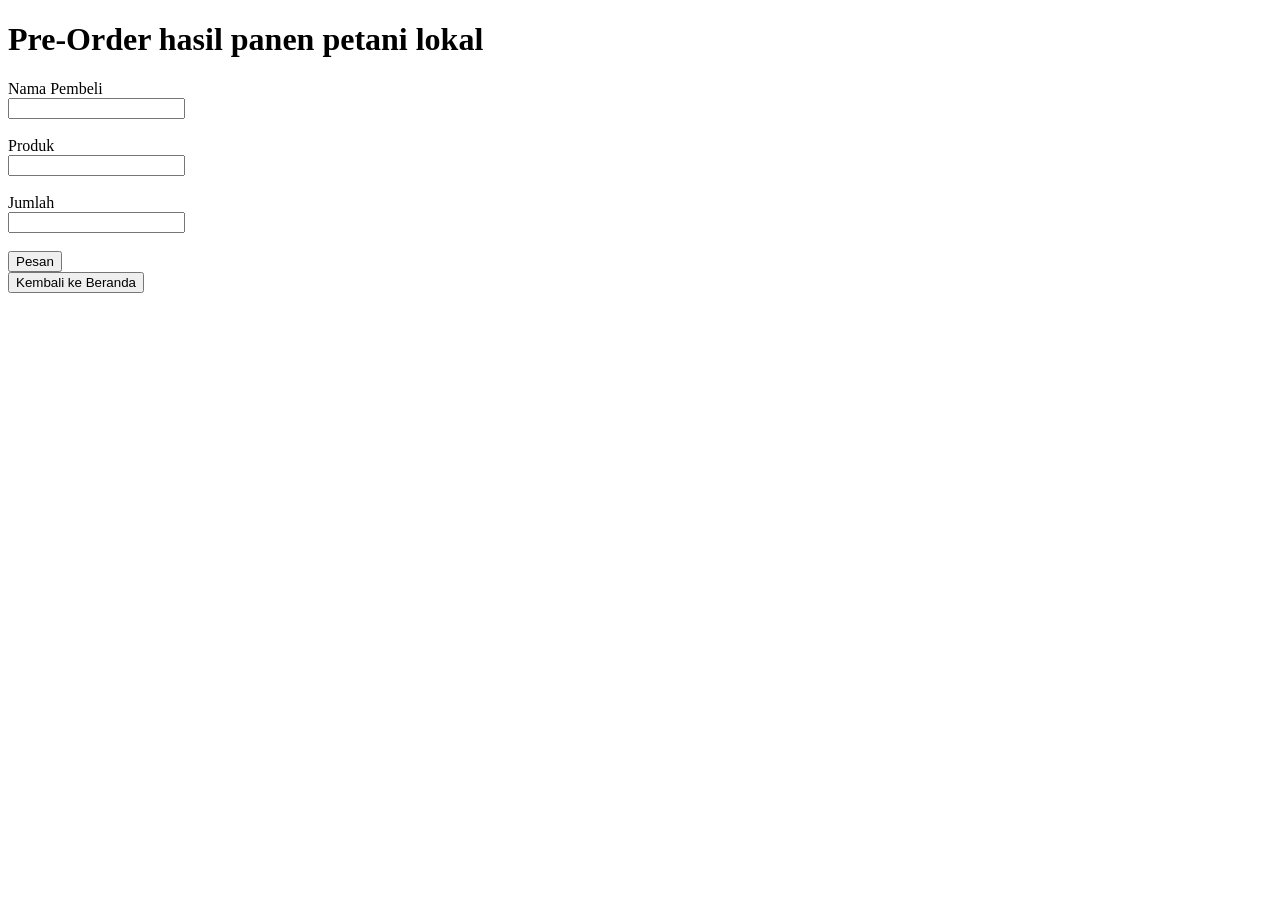
==== preorder.html @ 5953b636 "project 1" ====
<!DOCTYPE html>
<html lang="en">
<head>
    <meta charset="UTF-8">
    <title>Pre-Order></title>
</head>
<body>

<h1>Pre-Order hasil panen petani lokal</h1>

<form>
Nama Pembeli <br>
<input type="text"><br><br>

Produk <br>
<input type="text"><br><br>

Jumlah <br>
<input type="number"><br><br>

<button>Pesan</button>
</form>

<a href="index.html">
<button>Kembali ke Beranda</button>
</a>

</body>
</html>
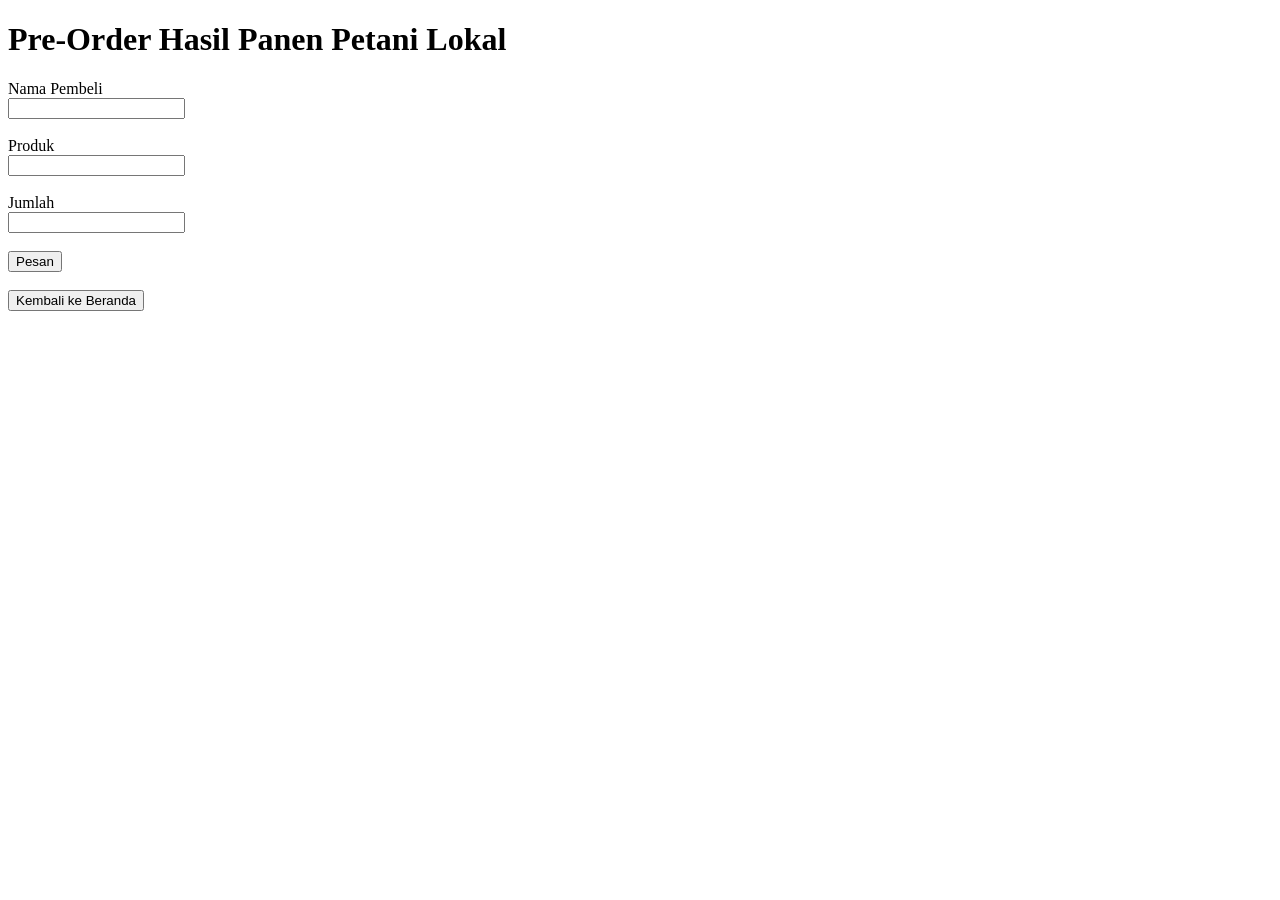
==== commit 0f99cf49: "Html revisi" ====
--- a/preorder.html
+++ b/preorder.html
@@ -1,29 +1,34 @@
 <!DOCTYPE html>
 <html lang="en">
 <head>
-    <meta charset="UTF-8">
-    <title>Pre-Order></title>
+<meta charset="UTF-8">
+<title>Pre-Order</title>
 </head>
+
 <body>
 
-<h1>Pre-Order hasil panen petani lokal</h1>
+<h1>Pre-Order Hasil Panen Petani Lokal</h1>
 
 <form>
-Nama Pembeli <br>
-<input type="text"><br><br>
 
-Produk <br>
-<input type="text"><br><br>
+<label>Nama Pembeli</label><br>
+<input type="text" name="nama"><br><br>
 
-Jumlah <br>
-<input type="number"><br><br>
+<label>Produk</label><br>
+<input type="text" name="produk"><br><br>
 
-<button>Pesan</button>
+<label>Jumlah</label><br>
+<input type="number" name="jumlah"><br><br>
+
+<button type="submit">Pesan</button>
+
 </form>
+
+<br>
 
 <a href="index.html">
 <button>Kembali ke Beranda</button>
 </a>
 
 </body>
-</html>
+</html>
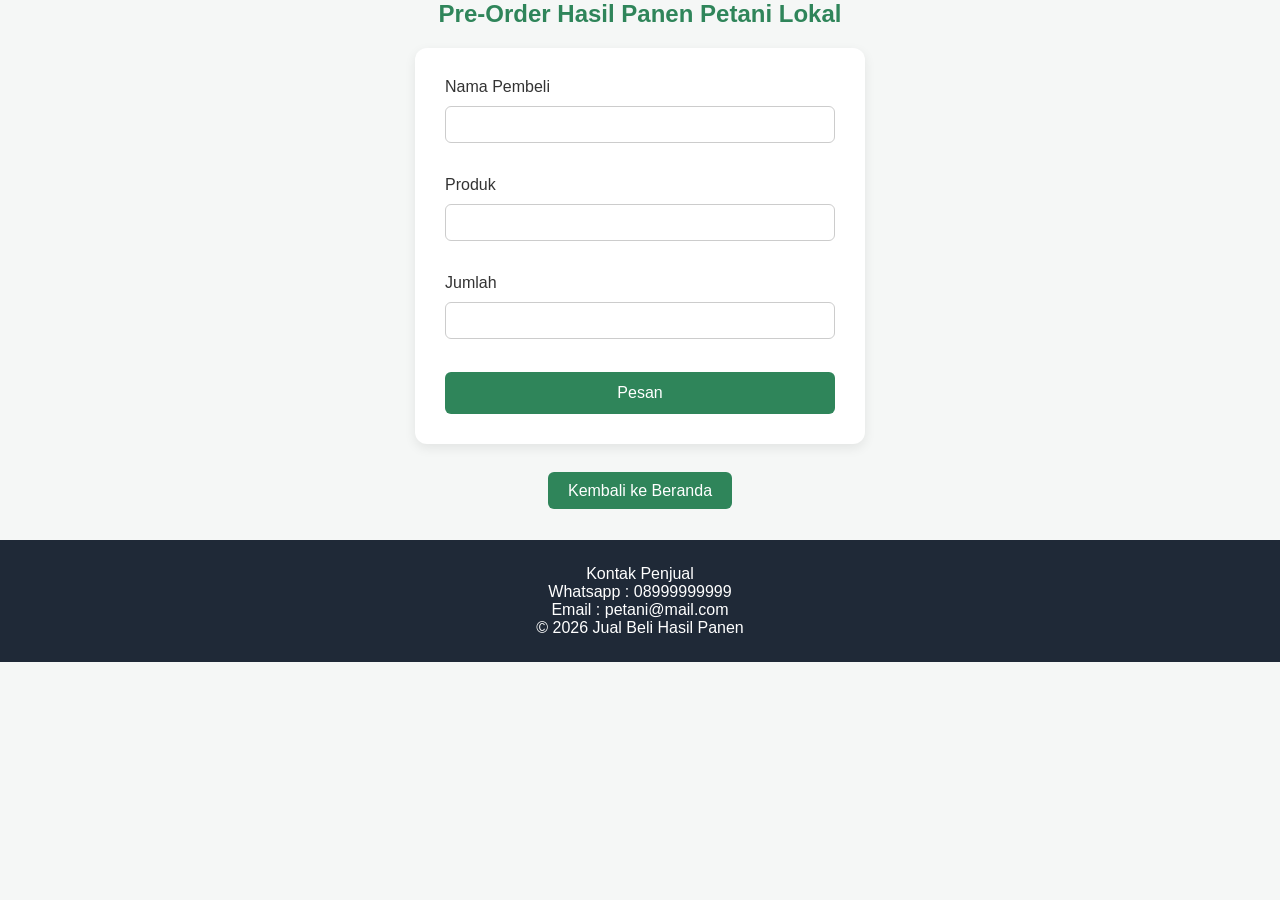
==== commit b4e855a2: "CSS" ====
--- a/preorder.html
+++ b/preorder.html
@@ -1,13 +1,14 @@
 <!DOCTYPE html>
-<html lang="en">
+<html lang="id">
 <head>
-<meta charset="UTF-8">
+<meta charset="UTF-8" />
+<meta name="viewport" content="width=device-width, initial-scale=1.0" />
 <title>Pre-Order</title>
+<link rel="stylesheet" href="style.css" />
 </head>
-
 <body>
 
-<h1>Pre-Order Hasil Panen Petani Lokal</h1>
+<h2>Pre-Order Hasil Panen Petani Lokal</h2>
 
 <form>
 
@@ -26,9 +27,16 @@
 
 <br>
 
-<a href="index.html">
-<button>Kembali ke Beranda</button>
-</a>
+<div class="button-center">
+    <a href="index.html" class="btn-kembali">Kembali ke Beranda</a>
+</div>
+
+<footer>
+<p>Kontak Penjual</p>
+<p>Whatsapp : 08999999999</p>
+<p>Email : petani@mail.com</p>
+<p>© 2026 Jual Beli Hasil Panen</p>
+</footer>
 
 </body>
 </html>
--- a/style.css
+++ b/style.css
@@ -0,0 +1,206 @@
+/* RESET */
+*{
+margin:0;
+padding:0;
+box-sizing:border-box;
+}
+
+body{
+font-family:'Segoe UI',sans-serif;
+background:#f5f7f6;
+color:#333;
+}
+
+/* HEADER */
+
+header{
+background:linear-gradient(135deg,#70ecae,#38a169);
+color:white;
+text-align:center;
+padding:35px 20px;
+}
+
+header h1{
+font-size:34px;
+margin-bottom:5px;
+}
+
+/* NAVBAR */
+
+nav{
+background:#1f2937;
+}
+
+nav ul{
+display:flex;
+justify-content:center;
+list-style:none;
+}
+
+nav ul li a{
+color:white;
+text-decoration:none;
+padding:16px 24px;
+display:block;
+font-weight:500;
+}
+
+nav ul li a:hover{
+background:#374151;
+}
+
+/* MAIN */
+
+main{
+max-width:1000px;
+margin:40px auto;
+padding:0 20px;
+}
+
+/* CARD SECTION */
+
+.card{
+background:white;
+padding:30px;
+margin-bottom:30px;
+border-radius:12px;
+box-shadow:0 4px 12px rgba(0,0,0,0.08);
+}
+
+/* TITLE */
+
+h2{
+text-align:center;
+color:#2f855a;
+margin-bottom:20px;
+}
+
+/* TEXT */
+
+.card p{
+text-align:center;
+line-height:1.7;
+}
+
+/* LIST KEUNGGULAN */
+
+.features{
+margin-top:20px;
+}
+
+.features li{
+list-style:none;
+padding:10px 0;
+border-bottom:1px solid #eee;
+text-align:center;
+font-size:16px;
+}
+
+/* TABEL */
+
+table{
+width: 80%;
+margin: 20px auto;
+border-collapse: collapse;
+font-family: Arial, sans-serif;
+}
+
+th{
+background-color: #2f855a;
+color: white;
+padding: 10px;
+}
+
+td{
+padding: 10px;
+text-align: center;
+}
+
+/* baris genap */
+tr:nth-child(even){
+background-color: #d0f5da;
+}
+
+/* baris ganjil */
+tr:nth-child(odd){
+background-color: white;
+}
+
+/* efek hover */
+tr:hover{
+background-color: #c6f6d5;
+}
+
+/* GAMBAR PRODUK */
+
+td img{
+width:110px;
+border-radius:8px;
+}
+
+/* FORM */
+
+form{
+background:white;
+padding:30px;
+border-radius:12px;
+box-shadow:0 4px 12px rgba(0,0,0,0.08);
+max-width:450px;
+margin:auto;
+}
+
+form input,
+form select{
+width:100%;
+padding:10px;
+margin:10px 0 15px 0;
+border-radius:6px;
+border:1px solid #ccc;
+}
+
+form button{
+width:100%;
+padding:12px;
+background:#2f855a;
+border:none;
+color:white;
+border-radius:6px;
+font-size:16px;
+cursor:pointer;
+}
+
+form button:hover{
+background:#276749;
+}
+
+/* BUTTON KEMBALI */
+
+.button-center{
+text-align: center;
+margin-top: 20px;
+}
+
+.btn-kembali{
+background-color: #2f855a;
+color: white;
+padding: 10px 20px;
+text-decoration: none;
+border-radius: 6px;
+}
+
+/* FOOTER */
+
+footer{
+background:#1f2937;
+color:white;
+text-align:center;
+padding:25px;
+margin-top:40px;
+}
+
+.judul-riwayat{
+text-align: center;
+margin-bottom: 20px;
+font-size: 28px;
+}
+
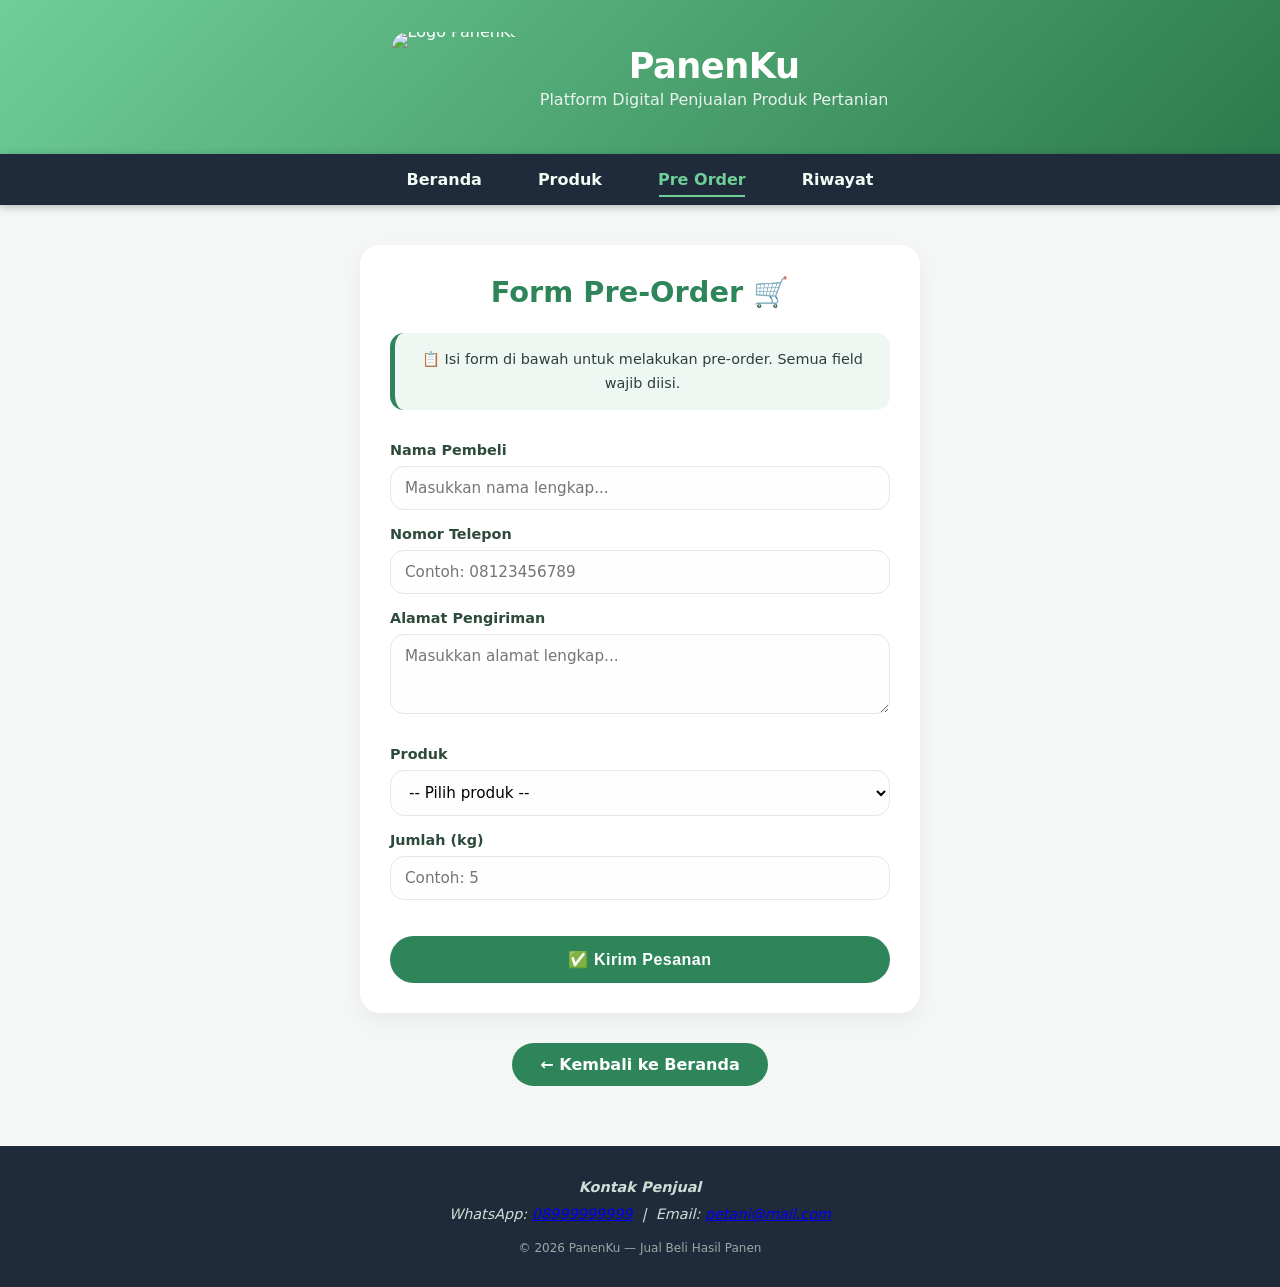
==== commit 283840df: "PWEB" ====
--- a/preorder.html
+++ b/preorder.html
@@ -1,42 +1,140 @@
 <!DOCTYPE html>
 <html lang="id">
 <head>
-<meta charset="UTF-8" />
-<meta name="viewport" content="width=device-width, initial-scale=1.0" />
-<title>Pre-Order</title>
-<link rel="stylesheet" href="style.css" />
+  <meta charset="UTF-8">
+  <meta name="viewport" content="width=device-width, initial-scale=1.0">
+  <title>Pre-Order — PanenKu</title>
+  <meta name="description" content="Form pre-order produk hasil panen dari petani lokal.">
+  <link rel="icon" type="image/jpeg" href="https://i.pinimg.com/736x/df/47/83/df4783b2ee99733f673bd4199b846bb0.jpg">
+  <link rel="stylesheet" href="style.css">
 </head>
 <body>
 
-<h2>Pre-Order Hasil Panen Petani Lokal</h2>
+  <header role="banner">
+    <div class="header-content">
+      <figure class="logo-figure">
+        <img class="logo-pulse"
+          src="https://i.pinimg.com/736x/df/47/83/df4783b2ee99733f673bd4199b846bb0.jpg"
+          style="height:90px;border-radius:16px;"
+          alt="Logo PanenKu">
+        <figcaption class="visually-hidden">Logo PanenKu</figcaption>
+      </figure>
+      <hgroup class="title-area">
+        <h1 class="brand">PanenKu</h1>
+        <p>Platform Digital Penjualan Produk Pertanian</p>
+      </hgroup>
+    </div>
+  </header>
 
-<form>
+  <nav aria-label="Navigasi utama">
+    <ul>
+      <li><a href="index.html">Beranda</a></li>
+      <li><a href="produk.html">Produk</a></li>
+      <li><a href="preorder.html" class="active" aria-current="page">Pre Order</a></li>
+      <li><a href="riwayat.html">Riwayat</a></li>
+    </ul>
+  </nav>
 
-<label>Nama Pembeli</label><br>
-<input type="text" name="nama"><br><br>
+  <main id="konten-utama">
 
-<label>Produk</label><br>
-<input type="text" name="produk"><br><br>
+    <section aria-labelledby="judulPreorder" class="card animate-once" style="max-width:560px;margin:0 auto 30px;">
 
-<label>Jumlah</label><br>
-<input type="number" name="jumlah"><br><br>
+      <h2 id="judulPreorder">Form Pre-Order 🛒</h2>
 
-<button type="submit">Pesan</button>
+      <p class="info-preorder">
+        📋 Isi form di bawah untuk melakukan pre-order. Semua field wajib diisi.
+      </p>
 
-</form>
+      <form id="formPreorder" novalidate aria-label="Form pemesanan produk">
 
-<br>
+        <fieldset>
+          <legend class="visually-hidden">Data Pembeli</legend>
 
-<div class="button-center">
-    <a href="index.html" class="btn-kembali">Kembali ke Beranda</a>
-</div>
+          <div class="form-group">
+            <label for="nama">Nama Pembeli</label>
+            <input type="text" id="nama" name="nama"
+              placeholder="Masukkan nama lengkap..."
+              autocomplete="name"
+              aria-required="true"
+              aria-describedby="errNama">
+            <span class="err-msg" id="errNama" role="alert">⚠ Nama pembeli wajib diisi</span>
+          </div>
 
-<footer>
-<p>Kontak Penjual</p>
-<p>Whatsapp : 08999999999</p>
-<p>Email : petani@mail.com</p>
-<p>© 2026 Jual Beli Hasil Panen</p>
-</footer>
+          <div class="form-group">
+            <label for="telepon">Nomor Telepon</label>
+            <input type="tel" id="telepon" name="telepon"
+              placeholder="Contoh: 08123456789"
+              autocomplete="tel"
+              aria-required="true"
+              aria-describedby="errTelepon">
+            <span class="err-msg" id="errTelepon" role="alert">⚠ Nomor telepon wajib diisi (minimal 10 digit)</span>
+          </div>
 
+          <div class="form-group">
+            <label for="alamat">Alamat Pengiriman</label>
+            <textarea id="alamat" name="alamat" rows="3"
+              placeholder="Masukkan alamat lengkap..."
+              autocomplete="street-address"
+              aria-required="true"
+              aria-describedby="errAlamat"></textarea>
+            <span class="err-msg" id="errAlamat" role="alert">⚠ Alamat pengiriman wajib diisi</span>
+          </div>
+
+        </fieldset>
+
+        <fieldset>
+          <legend class="visually-hidden">Detail Pesanan</legend>
+
+          <div class="form-group">
+            <label for="produk">Produk</label>
+            <select id="produk" name="produk"
+              aria-required="true"
+              aria-describedby="errProduk infoStok">
+              <option value="">-- Pilih produk --</option>
+            </select>
+            <span class="err-msg" id="errProduk" role="alert">⚠ Produk wajib dipilih</span>
+            <span class="info-stok" id="infoStok" style="display:none" aria-live="polite"></span>
+          </div>
+
+          <div class="form-group">
+            <label for="jumlah">Jumlah (kg)</label>
+            <input type="number" id="jumlah" name="jumlah"
+              placeholder="Contoh: 5" min="1"
+              aria-required="true"
+              aria-describedby="errJumlah">
+            <span class="err-msg" id="errJumlah" role="alert">⚠ Jumlah wajib diisi dan minimal 1 kg</span>
+          </div>
+
+        </fieldset>
+
+        <aside class="harga-summary" id="hargaSummary" style="display:none" aria-live="polite">
+          <span>Estimasi Total:</span>
+          <strong id="totalHarga">Rp 0</strong>
+        </aside>
+
+        <button type="submit">✅ Kirim Pesanan</button>
+
+      </form>
+
+    </section>
+
+    <div class="button-center">
+      <a href="index.html" class="btn-kembali">← Kembali ke Beranda</a>
+    </div>
+
+  </main>
+
+  <footer role="contentinfo">
+    <address>
+      <p><strong>Kontak Penjual</strong></p>
+      <p>WhatsApp: <a href="https://wa.me/6208999999999">08999999999</a>
+         &nbsp;|&nbsp; Email: <a href="mailto:petani@mail.com">petani@mail.com</a></p>
+    </address>
+    <small style="display:block;margin-top:8px;opacity:.7">© 2026 PanenKu — Jual Beli Hasil Panen</small>
+  </footer>
+
+  <output id="toast" class="toast" role="status" aria-live="polite" aria-atomic="true"></o>
+
+  <script src="script.js"></script>
 </body>
 </html>
--- a/style.css
+++ b/style.css
@@ -1,206 +1,491 @@
-/* RESET */
-*{
-margin:0;
-padding:0;
-box-sizing:border-box;
-}
-
-body{
-font-family:'Segoe UI',sans-serif;
-background:#f5f7f6;
-color:#333;
-}
-
-/* HEADER */
-
-header{
-background:linear-gradient(135deg,#70ecae,#38a169);
-color:white;
-text-align:center;
-padding:35px 20px;
-}
-
-header h1{
-font-size:34px;
-margin-bottom:5px;
-}
-
-/* NAVBAR */
-
-nav{
-background:#1f2937;
-}
-
-nav ul{
-display:flex;
-justify-content:center;
-list-style:none;
-}
-
-nav ul li a{
-color:white;
-text-decoration:none;
-padding:16px 24px;
-display:block;
-font-weight:500;
-}
-
-nav ul li a:hover{
-background:#374151;
-}
-
-/* MAIN */
-
-main{
-max-width:1000px;
-margin:40px auto;
-padding:0 20px;
-}
-
-/* CARD SECTION */
-
-.card{
-background:white;
-padding:30px;
-margin-bottom:30px;
-border-radius:12px;
-box-shadow:0 4px 12px rgba(0,0,0,0.08);
-}
-
-/* TITLE */
-
-h2{
-text-align:center;
-color:#2f855a;
-margin-bottom:20px;
-}
-
-/* TEXT */
-
-.card p{
-text-align:center;
-line-height:1.7;
-}
-
-/* LIST KEUNGGULAN */
-
-.features{
-margin-top:20px;
-}
-
-.features li{
-list-style:none;
-padding:10px 0;
-border-bottom:1px solid #eee;
-text-align:center;
-font-size:16px;
-}
-
-/* TABEL */
-
-table{
-width: 80%;
-margin: 20px auto;
-border-collapse: collapse;
-font-family: Arial, sans-serif;
-}
-
-th{
-background-color: #2f855a;
-color: white;
-padding: 10px;
-}
-
-td{
-padding: 10px;
-text-align: center;
-}
-
-/* baris genap */
-tr:nth-child(even){
-background-color: #d0f5da;
-}
-
-/* baris ganjil */
-tr:nth-child(odd){
-background-color: white;
-}
-
-/* efek hover */
-tr:hover{
-background-color: #c6f6d5;
-}
-
-/* GAMBAR PRODUK */
-
-td img{
-width:110px;
-border-radius:8px;
-}
-
-/* FORM */
-
-form{
-background:white;
-padding:30px;
-border-radius:12px;
-box-shadow:0 4px 12px rgba(0,0,0,0.08);
-max-width:450px;
-margin:auto;
+*, *::before, *::after {
+  margin: 0; padding: 0; box-sizing: border-box;
+}
+
+body {
+  font-family: 'Segoe UI', system-ui, -apple-system, sans-serif; background: #f5f7f6; color: #1e2a32; scroll-behavior: smooth;
+}
+
+@keyframes fadeSlideUp {
+  from { opacity: 0; transform: translateY(28px); }
+  to   { opacity: 1; transform: translateY(0); }
+}
+
+@keyframes pulseSoft {
+  0%, 100% { transform: scale(1); }
+  50%       { transform: scale(1.05); }
+}
+
+@keyframes clickRipple {
+  0%   { transform: scale(0.95); opacity: 0.7; }
+  100% { transform: scale(1);    opacity: 1; }
+}
+
+.animate-once {
+  animation: fadeSlideUp 0.5s cubic-bezier(0.2, 0.9, 0.4, 1.1) both;
+}
+
+header {
+  background: linear-gradient(135deg, #6fcf97, #2c7a4b); color: white; text-align: center; padding: 32px 20px; animation: fadeSlideUp 0.6s ease both;
+}
+
+.header-content {
+  display: flex; align-items: center; justify-content: center; gap: 20px; flex-wrap: wrap;
+}
+
+.logo-pulse {
+  animation: pulseSoft 2.8s infinite ease-in-out; display: inline-block;
+}
+
+.brand {
+  font-size: 2.2rem; font-weight: 800; letter-spacing: -0.5px; color: white;
+}
+
+.title-area p {
+  font-size: 1rem; opacity: 0.88; margin-top: 4px;
+}
+
+nav {
+  background: #1f2a3a; position: sticky; top: 0; z-index: 100; box-shadow: 0 2px 8px rgba(0,0,0,0.25);
+}
+
+nav ul {
+  display: flex; justify-content: center; list-style: none; flex-wrap: wrap;
+}
+
+nav ul li a {
+  color: #f0fdf4; text-decoration: none; padding: 16px 28px; display: inline-block; font-weight: 600;
+  transition: all 0.25s ease; position: relative;
+}
+
+nav ul li a::after {
+  content: ''; position: absolute; bottom: 8px; left: 20%; width: 60%; height: 2px; background: #6fcf97;
+  transform: scaleX(0); transition: transform 0.25s ease;
+}
+
+nav ul li a:hover::after {
+  transform: scaleX(1);
+}
+
+nav ul li a:hover {
+  color: #a3e4c2; background: rgba(111, 207, 151, 0.1);
+}
+
+nav ul li a.active {
+  color: #6fcf97;
+}
+
+nav ul li a.active::after {
+  transform: scaleX(1);
+}
+
+main {
+  max-width: 1100px; margin: 40px auto; padding: 0 24px;
+}
+
+.card {
+  background: white; padding: 30px; margin-bottom: 30px; border-radius: 20px;
+  box-shadow: 0 8px 20px rgba(0,0,0,0.05); transition: transform 0.2s ease, box-shadow 0.25s ease;
+}
+
+.card:hover {
+  transform: translateY(-4px); box-shadow: 0 14px 28px rgba(0,0,0,0.08);
+}
+
+h2 {
+  text-align: center; color: #2f855a; margin-bottom: 24px; font-size: 1.8rem; font-weight: 700;
+}
+
+.card p {
+  text-align: center; line-height: 1.7; color: #2d3e3f;
+}
+
+.features { margin-top: 20px; }
+
+.features li {
+  list-style: none; padding: 12px 0; border-bottom: 1px solid #e2e8f0; text-align: center; font-size: 1rem;
+  transition: all 0.2s ease; cursor: default;
+}
+
+.features li:hover {
+  color: #2f855a; padding-left: 12px; padding-right: 12px; background: #f0faf4; border-radius: 12px; transform: scale(1.01);
+}
+
+.stats-row {
+  display: grid; grid-template-columns: repeat(4, 1fr); gap: 16px; margin-top: 10px;
+}
+
+.stat-card {
+  background: white; border-radius: 16px; padding: 24px 16px; text-align: center; box-shadow: 0 4px 12px rgba(0,0,0,0.05); transition: transform 0.2s, box-shadow 0.2s;
+}
+
+.stat-card:hover {
+  transform: translateY(-3px); box-shadow: 0 10px 24px rgba(0,0,0,0.08);
+}
+
+.stat-num {
+  font-size: 2.2rem; font-weight: 800; color: #2f855a; line-height: 1; margin-bottom: 8px;
+}
+
+.stat-label {
+  font-size: 0.85rem; color: #718096; font-weight: 500;
+}
+
+.table-wrapper {
+  overflow-x: auto; margin: 20px 0;
+}
+
+table {
+  width: 100%; border-collapse: collapse; border-radius: 16px; overflow: hidden; box-shadow: 0 2px 8px rgba(0,0,0,0.04);
+}
+
+th {
+  background-color: #2f855a; color: white; padding: 14px 12px; font-weight: 600; font-size: 0.9rem;
+}
+
+td {
+  padding: 13px 12px; text-align: center; transition: all 0.2s ease; font-size: 0.9rem;
+}
+
+tr:nth-child(even) { background-color: #eafaf1; }
+tr:nth-child(odd)  { background-color: white; }
+tr:hover td        { background-color: #d0f0df; }
+
+td img {
+  width: 90px; height: auto; border-radius: 12px; transition: all 0.25s ease; box-shadow: 0 2px 6px rgba(0,0,0,0.1);
+}
+
+td img:hover {
+  transform: scale(1.08) rotate(1deg); box-shadow: 0 10px 20px rgba(47,133,90,0.2);
+}
+
+.stok-badge {
+  display: inline-block; padding: 4px 12px; border-radius: 99px; font-size: 0.82rem; font-weight: 600;
+}
+.stok-badge.ok   { background: #dcfce7; color: #166534; }
+.stok-badge.warn { background: #fef3c7; color: #92400e; }
+
+.status-select {
+  border: none; border-radius: 99px; padding: 5px 10px; font-size: 0.82rem; font-weight: 600; cursor: pointer; outline: none;
+}
+.status-menunggu,
+select.status-menunggu { background: #fef3c7; color: #92400e; }
+.status-diproses,
+select.status-diproses  { background: #dbeafe; color: #1e40af; }
+.status-selesai,
+select.status-selesai   { background: #dcfce7; color: #166534; }
+
+.btn-hapus {
+  background: #fee2e2; color: #b91c1c; border: none; border-radius: 8px; padding: 6px 14px; font-size: 0.82rem;
+  font-weight: 600; cursor: pointer; transition: all 0.2s;
+}
+.btn-hapus:hover {
+  background: #fecaca; transform: translateY(-1px);
+}
+
+form {
+  padding: 0; max-width: 100%; margin: 0;
 }
 
 form input,
-form select{
-width:100%;
-padding:10px;
-margin:10px 0 15px 0;
-border-radius:6px;
-border:1px solid #ccc;
-}
-
-form button{
-width:100%;
-padding:12px;
-background:#2f855a;
-border:none;
-color:white;
-border-radius:6px;
-font-size:16px;
-cursor:pointer;
-}
-
-form button:hover{
-background:#276749;
-}
-
-/* BUTTON KEMBALI */
-
-.button-center{
-text-align: center;
-margin-top: 20px;
-}
-
-.btn-kembali{
-background-color: #2f855a;
-color: white;
-padding: 10px 20px;
-text-decoration: none;
-border-radius: 6px;
-}
-
-/* FOOTER */
-
-footer{
-background:#1f2937;
-color:white;
-text-align:center;
-padding:25px;
-margin-top:40px;
-}
-
-.judul-riwayat{
-text-align: center;
-margin-bottom: 20px;
-font-size: 28px;
-}
-
+form select,
+form textarea {
+  width: 100%; padding: 12px 14px; margin: 8px 0 4px 0; border-radius: 14px; border: 1.5px solid #e2e8f0;
+  font-family: inherit; font-size: 0.95rem; transition: all 0.25s ease; background: #fefefe;
+}
+
+form input:focus,
+form select:focus,
+form textarea:focus {
+  border-color: #38a169; outline: none; box-shadow: 0 0 0 4px rgba(56,161,105,0.15); transform: scale(1.01);
+}
+
+form input.input-error,
+form select.input-error,
+form textarea.input-error {
+  border-color: #e53e3e; background: #fff5f5;
+}
+
+form label {
+  font-weight: 600; color: #2d4a3b; display: block; margin-top: 12px; font-size: 0.9rem;
+}
+
+form button[type="submit"] {
+  width: 100%; padding: 14px; background: #2f855a; border: none; color: white; border-radius: 40px; font-size: 1rem;
+  font-weight: 700; cursor: pointer; transition: all 0.2s ease; margin-top: 20px; letter-spacing: 0.5px;
+}
+
+form button[type="submit"]:hover {
+  background: #236b48; transform: translateY(-3px); box-shadow: 0 8px 18px rgba(47,133,90,0.3);
+}
+
+form button[type="submit"]:active {
+  transform: translateY(1px); animation: clickRipple 0.1s ease;
+}
+
+.err-msg {
+  font-size: 0.8rem; color: #e53e3e; margin-bottom: 8px; display: none;
+}
+.err-msg.show { display: block; }
+
+.harga-summary {
+  background: #f0fdf4; border: 1.5px solid #86efac; border-radius: 14px; padding: 14px 20px; margin-top: 16px;
+  display: flex; justify-content: space-between; align-items: center; font-size: 0.95rem; color: #166534;
+}
+.harga-summary strong { font-size: 1.1rem; font-weight: 800; }
+
+.toast {
+  border-radius: 12px; padding: 14px 18px; margin: 16px 0 0; font-size: 0.9rem; font-weight: 500;
+  text-align: center; animation: fadeSlideUp 0.3s ease;
+}
+.toast-success { background: #dcfce7; color: #166534; border: 1px solid #86efac; }
+.toast-error   { background: #fee2e2; color: #b91c1c; border: 1px solid #fca5a5; }
+
+.button-center {
+  text-align: center; margin: 24px 0;
+}
+
+.btn-kembali {
+  background-color: #2f855a; color: white; padding: 12px 28px; text-decoration: none; border-radius: 40px;
+  display: inline-block; font-weight: 600; transition: all 0.25s ease; cursor: pointer; border: none;
+}
+.btn-kembali:hover {
+  background-color: #236b48; transform: translateY(-3px); box-shadow: 0 6px 14px rgba(0,0,0,0.12);
+}
+
+.btn-pesan {
+  background: #2f855a; color: white; padding: 7px 18px; border-radius: 40px; text-decoration: none;
+  font-size: 0.85rem; font-weight: 600; transition: all 0.2s; display: inline-block;
+}
+.btn-pesan:hover {
+  background: #236b48; transform: translateY(-2px); box-shadow: 0 4px 12px rgba(47,133,90,0.3);
+}
+
+.btn-hapus-semua {
+  background: #fee2e2; color: #b91c1c; border: 1.5px solid #fca5a5; padding: 10px 24px; border-radius: 40px;
+  font-size: 0.9rem; font-weight: 600; cursor: pointer; transition: all 0.2s;
+}
+.btn-hapus-semua:hover {
+  background: #fecaca; transform: translateY(-2px);
+}
+
+.filter-bar {
+  display: flex; justify-content: center; gap: 10px; margin-bottom: 20px; flex-wrap: wrap;
+}
+
+.filter-btn {
+  background: #f0f4f8; border: 1.5px solid #e2e8f0; color: #4a5568; padding: 8px 20px; border-radius: 99px;
+  font-size: 0.85rem; font-weight: 600; cursor: pointer; transition: all 0.2s;
+}
+.filter-btn:hover { border-color: #2f855a; color: #2f855a; }
+.filter-btn.active {
+  background: #2f855a; color: white; border-color: #2f855a;
+}
+
+.info-preorder {
+  background: #eef7f2; border-left: 5px solid #2f855a; padding: 14px 18px; border-radius: 14px; margin: 0 0 20px;
+  font-size: 0.9rem; color: #276749; transition: all 0.25s;
+}
+.info-preorder:hover {
+  background: #e2f3e9; transform: scale(1.01);
+}
+
+.judul-riwayat {
+  text-align: center; font-size: 1.8rem; margin-bottom: 24px;
+}
+
+footer {
+  background: #1f2a3a; color: #cddfd4; text-align: center; padding: 28px 20px; margin-top: 60px;
+  font-size: 0.9rem; line-height: 1.9;
+}
+
+@media (max-width: 768px) {
+  nav ul li a { padding: 12px 16px; font-size: 0.9rem; }
+  main { padding: 0 16px; margin: 28px auto; }
+  .card { padding: 22px; }
+  h2 { font-size: 1.5rem; }
+  td img { width: 65px; }
+  table th, table td { padding: 10px 8px; font-size: 0.82rem; }
+  .stats-row { grid-template-columns: repeat(2, 1fr); }
+  .header-content { flex-direction: column; gap: 10px; }
+}
+
+@media (max-width: 480px) {
+  .stats-row { grid-template-columns: 1fr 1fr; }
+  .brand { font-size: 1.8rem; }
+}
+
+.form-group {
+  margin-bottom: 4px;
+}
+
+.info-stok {
+  display: inline-block; margin-top: 4px; margin-bottom: 8px; padding: 6px 12px; border-radius: 8px; font-size: 0.82rem; font-weight: 600;
+}
+.info-stok.ok   { background: #dcfce7; color: #166534; }
+.info-stok.warn { background: #fef3c7; color: #92400e; }
+
+.stok-badge.habis { background: #fee2e2; color: #b91c1c; }
+
+.btn-pesan.disabled {
+  background: #e5e7eb; color: #9ca3af; cursor: not-allowed; padding: 7px 18px; border-radius: 40px;
+  font-size: 0.85rem; font-weight: 600; display: inline-block;
+}
+
+.modal-alert {
+  position: fixed; inset: 0; z-index: 9999; display: none; align-items: center; justify-content: center;
+}
+.modal-alert.show {
+  display: flex;
+}
+.modal-backdrop {
+  position: absolute; inset: 0; background: rgba(0, 0, 0, 0.55); backdrop-filter: blur(3px);
+}
+.modal-box {
+  position: relative; background: white; border-radius: 20px; padding: 36px 32px 28px; max-width: 420px;
+  width: 90%; text-align: center; box-shadow: 0 24px 60px rgba(0,0,0,0.18); animation: popIn 0.25s cubic-bezier(0.2, 0.9, 0.4, 1.1) both;
+}
+@keyframes popIn {
+  from { transform: scale(0.88); opacity: 0; }
+  to   { transform: scale(1);    opacity: 1; }
+}
+.modal-ikon {
+  font-size: 3rem; margin-bottom: 12px; line-height: 1;
+}
+.modal-box h3 {
+  text-align: center; font-size: 1.3rem; font-weight: 700; margin-bottom: 10px; color: #1e2a32;
+}
+.modal-box p {
+  text-align: center; font-size: 0.92rem; color: #4a5568; line-height: 1.65; margin-bottom: 24px;
+}
+.modal-actions {
+  display: flex; justify-content: center;
+}
+.modal-btn {
+  padding: 12px 40px; border: none; border-radius: 40px; font-size: 0.95rem; font-weight: 700; cursor: pointer; transition: all 0.2s; letter-spacing: 0.3px;
+}
+.modal-success .modal-btn { background: #2f855a; color: white; }
+.modal-success .modal-btn:hover { background: #236b48; transform: translateY(-2px); box-shadow: 0 6px 16px rgba(47,133,90,.3); }
+.modal-error   .modal-btn { background: #e53e3e; color: white; }
+.modal-error   .modal-btn:hover { background: #c53030; transform: translateY(-2px); box-shadow: 0 6px 16px rgba(229,62,62,.3); }
+.modal-warning .modal-btn { background: #d97706; color: white; }
+.modal-warning .modal-btn:hover { background: #b45309; transform: translateY(-2px); box-shadow: 0 6px 16px rgba(217,119,6,.3); }
+
+.modal-success .modal-box { border-top: 5px solid #2f855a; }
+.modal-error   .modal-box { border-top: 5px solid #e53e3e; }
+.modal-warning .modal-box { border-top: 5px solid #d97706; }
+
+.toast {
+  position: fixed; bottom: 28px; right: 28px; border-radius: 12px; padding: 12px 20px; font-size: 0.88rem; font-weight: 500; 
+  z-index: 8888; opacity: 0; transform: translateY(12px); transition: all 0.3s ease; pointer-events: none; min-width: 200px; text-align: center;
+}
+.toast.show { opacity: 1; transform: translateY(0); }
+.toast.toast-success { background: #dcfce7; color: #166534; border: 1px solid #86efac; }
+.toast.toast-error   { background: #fee2e2; color: #b91c1c; border: 1px solid #fca5a5; }
+.toast.toast-warn    { background: #fef3c7; color: #92400e; border: 1px solid #fcd34d; }
+.btn-tambah-produk {
+  background: #2f855a; color: white; border: none; padding: 10px 22px; border-radius: 40px; font-size: 0.9rem;
+  font-weight: 700; cursor: pointer; transition: all 0.2s; letter-spacing: 0.3px;
+}
+.btn-tambah-produk:hover {
+  background: #236b48; transform: translateY(-2px); box-shadow: 0 6px 14px rgba(47,133,90,0.3);
+}
+
+.btn-edit-produk {
+  background: #dbeafe; color: #1e40af; border: none; border-radius: 8px; padding: 6px 12px; font-size: 0.82rem; 
+  font-weight: 600; cursor: pointer; transition: all 0.2s;
+}
+.btn-edit-produk:hover {
+  background: #bfdbfe; transform: translateY(-1px);
+}
+
+.visually-hidden {
+  position: absolute; width: 1px; height: 1px; padding: 0; margin: -1px; overflow: hidden; clip: rect(0,0,0,0); white-space: nowrap; border: 0;
+}
+
+.logo-figure {
+  margin: 0; line-height: 0;
+}
+
+fieldset {
+  border: none; padding: 0; margin: 0 0 8px 0;
+}
+
+legend {
+  padding: 0;
+}
+
+dialog#modalProduk {
+  border: none; padding: 0; background: transparent; max-width: 100%; width: 100%; position: fixed; inset: 0;
+  margin: auto; top: 50%; left: 50%; transform: translate(-50%, -50%);
+}
+
+dialog#modalProduk::backdrop {
+  background: rgba(0, 0, 0, 0.55); backdrop-filter: blur(3px);
+}
+
+dialog#modalProduk .modal-box {
+  animation: popIn 0.25s cubic-bezier(0.2, 0.9, 0.4, 1.1) both; border-top: 5px solid #2f855a; margin: 0 auto;
+}
+
+dialog#modalProduk .modal-box h2 {
+  color: #2f855a; font-size: 1.3rem; margin-bottom: 16px;
+}
+
+dialog#modalProduk .modal-backdrop {
+  display: none; 
+}
+
+dialog[open] {
+  display: block;
+}
+
+.upload-area {
+  width: 100%; min-height: 140px; border: 2px dashed #86efac; border-radius: 14px; background: #f0fdf4; cursor: pointer;
+  transition: border-color 0.2s, background 0.2s, transform 0.15s; display: flex; align-items: center; justify-content: center;
+  overflow: hidden; position: relative; margin: 8px 0 4px;
+}
+
+.upload-area:hover,
+.upload-area:focus {
+  border-color: #38a169; background: #dcfce7; outline: none; transform: scale(1.01);
+}
+
+.upload-area.drag-over {
+  border-color: #2f855a; background: #bbf7d0; transform: scale(1.02);
+}
+
+.upload-label {
+  display: flex; flex-direction: column; align-items: center; gap: 6px; color: #4ade80; pointer-events: none;
+  user-select: none; padding: 20px; text-align: center;
+}
+
+.upload-label span:nth-child(2) {
+  font-size: 0.9rem; font-weight: 600; color: #166534;
+}
+
+.upload-label small {
+  font-size: 0.75rem; color: #86efac;
+}
+
+.upload-ikon {
+  font-size: 2.4rem; line-height: 1;
+}
+
+.upload-preview-wrap {
+  width: 100%; height: 140px; position: relative; display: flex; align-items: center; justify-content: center;
+}
+
+.upload-preview-img {
+  width: 100%; height: 140px; object-fit: cover; border-radius: 12px; display: block;
+}
+
+.upload-hapus {
+  position: absolute; top: 6px; right: 6px; background: rgba(0,0,0,0.55); color: white;border: 
+  none; border-radius: 50%; width: 26px; height: 26px; font-size: 0.8rem; cursor: pointer; display: flex;
+  align-items: center; justify-content: center; transition: background 0.2s, transform 0.15s; line-height: 1; padding: 0;
+}
+
+.upload-hapus:hover {
+  background: rgba(220,38,38,0.85); transform: scale(1.15);
+}
